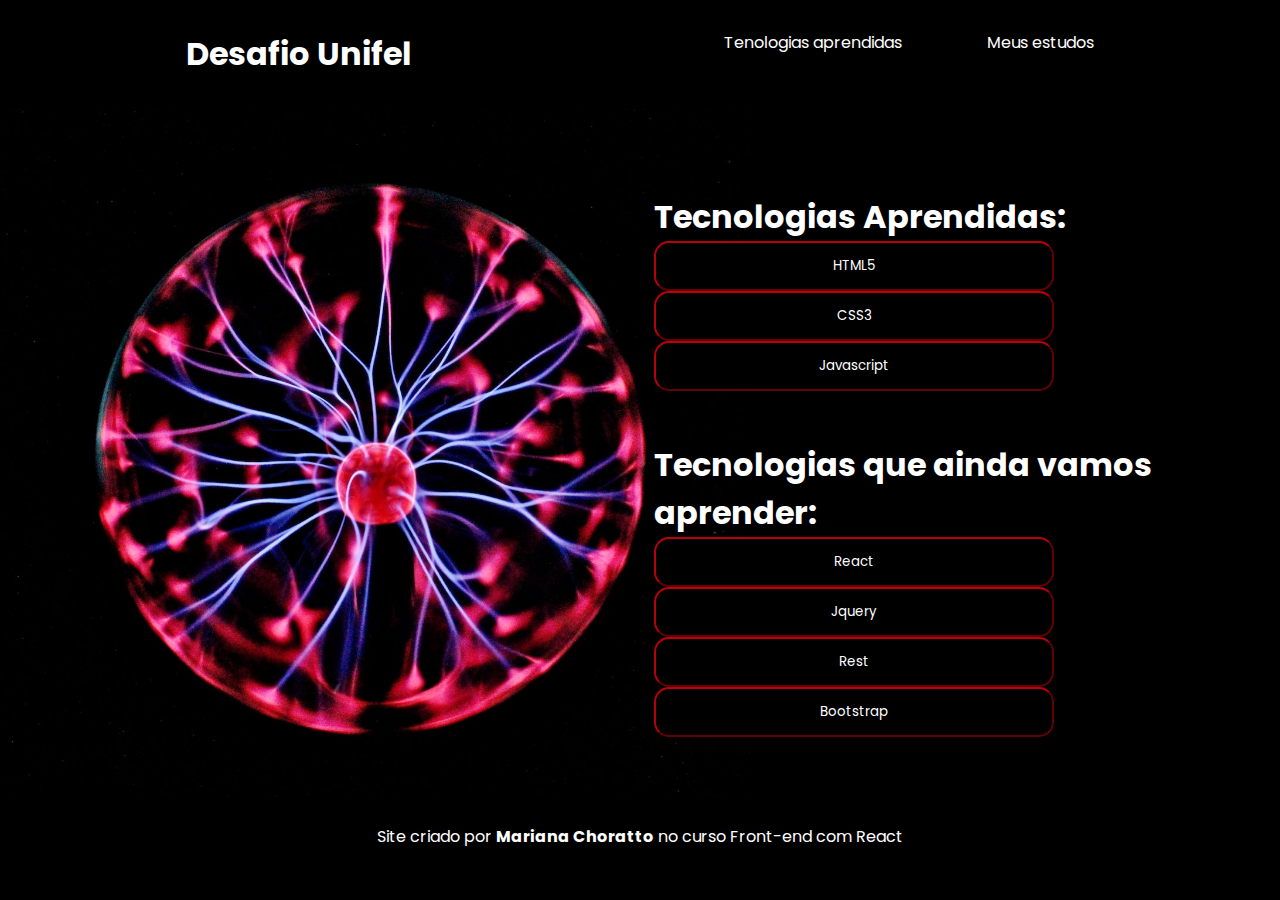
==== index.html @ f39b52f5 "commit inicial" ====
<!DOCTYPE html>
<html lang="pt-br">
<head>
    <meta charset="UTF-8">
    <meta name="viewport" content="width=device-width, initial-scale=1.0">
    <title>Desafio de Natal Unifel</title>
    <link rel="stylesheet" href="style-geral.css">
    <link rel="stylesheet" href="style-main.css">
    <!-- Fontes -->
    <link rel="preconnect" href="https://fonts.googleapis.com">
    <link rel="preconnect" href="https://fonts.gstatic.com" crossorigin>
    <link href="https://fonts.googleapis.com/css2?family=Poppins:wght@300;500;900&display=swap" rel="stylesheet">
    <!-- Favicon -->
    <link rel="icon" type="image/png" sizes="16x16" href="images/favicon-32x32.png">
    <link rel="manifest" href="/site.webmanifest">
</head>
<body>
    <header>
        <div id="cabecalho"><h1>Desafio Unifel</h1></div>
        <div id="content">
            <div><a href="./index.html">Tenologias aprendidas</a></div>
            <div><a href="./meus-estudos.html">Meus estudos</a></div>
        </div>
    </header>
    <main>
        <figure id="first-content">
            <img src="images/bola-de-plasma.jpg" alt="bola-de-plasma">
        </figure>
        <div id="second-content">
            <nav id="nav-1">
                <h1>Tecnologias Aprendidas:</h1>
                <ul>
                    <li><a href="https://developer.mozilla.org/pt-BR/docs/Web/HTML/Element" target="_blank" rel="external"><button>HTML5</button></a></li>

                    
                    <li><a href="https://developer.mozilla.org/pt-BR/docs/Web/CSS" target="_blank" rel="external"><button>CSS3</button></a></li>

                    <li><a href="https://developer.mozilla.org/pt-BR/docs/Web/JavaScript" target="_blank" rel="external"><button>Javascript</button></a></li>
                </ul>
            </nav>
            <nav id="nav-2">
                <h1>Tecnologias que ainda vamos <br>aprender:</h1>
                <ul>
                    <li><a href="https://pt-br.react.dev/blog/2023/03/16/introducing-react-dev" target="_blank" rel="external"><button>React</button></buttonReact></a></li>

                    <li><a href="https://api.jquery.com/" target="_blank" rel="external"><button>Jquery</button></a></li>

                    <li><a href="https://dev.delivery/documentacao-api-rest/" target="_blank" rel="external"><button>Rest</button></a></li>

                    <li><a href="https://getbootstrap.com.br/docs/4.1/getting-started/introduction/" target="_blank" rel="external"><button>Bootstrap</button></a></li>
                </ul>
            </nav>
        </div>
    </main>
    <footer>
        <p>Site criado por <strong>Mariana Choratto</strong> no curso Front-end com React</p>
    </footer>
</body>
</html>
---- style-geral.css ----
*{
    margin: 0;
    padding: 0;
    box-sizing: border-box;
    color: rgb(255, 255, 255);
    font-family: 'Poppins', sans-serif;
}

header{
    display: flex;
    flex-direction: row;
    justify-content: space-around;
    padding: 30px;
    /* border-bottom: 2px solid grey;
    border-radius: 15px; */
}

#content{
    display: flex;
    flex-direction: row;
    justify-content: center;
    gap: 85px;
}

#content>div>a{
    text-decoration: none;
}

#content>div>a:hover{
    color: #B80108;
}

main{
    display: flex;
    flex-direction: row;
    justify-content: space-between;
}


footer{
    text-align: center;
    padding: 10px;
    margin: 10px 0px;
}
---- style-main.css ----
body{
    background-color: rgb(0, 0, 0);
}

#first-content{
    width: 50%;
}

#first-content > img{
    width: 750px;
    object-fit: contain;
}

#second-content{
    display: flex;
    flex-direction: column;
    gap: 50px;
    margin-top: 85px;
    margin-right: 10%;
}

li{
    list-style-type: none;
}

button{
    background-color: black;
    border-color: #B80108;
    border-radius: 15px;
    height: 50px;
    width: 400px;
}

button:active{
    color: #B80108;
    transform: scale(0.95);
}

#nav-1>ul>li>a>button:hover{
    background-color: rgb(26, 65, 87);
    color: white;
}
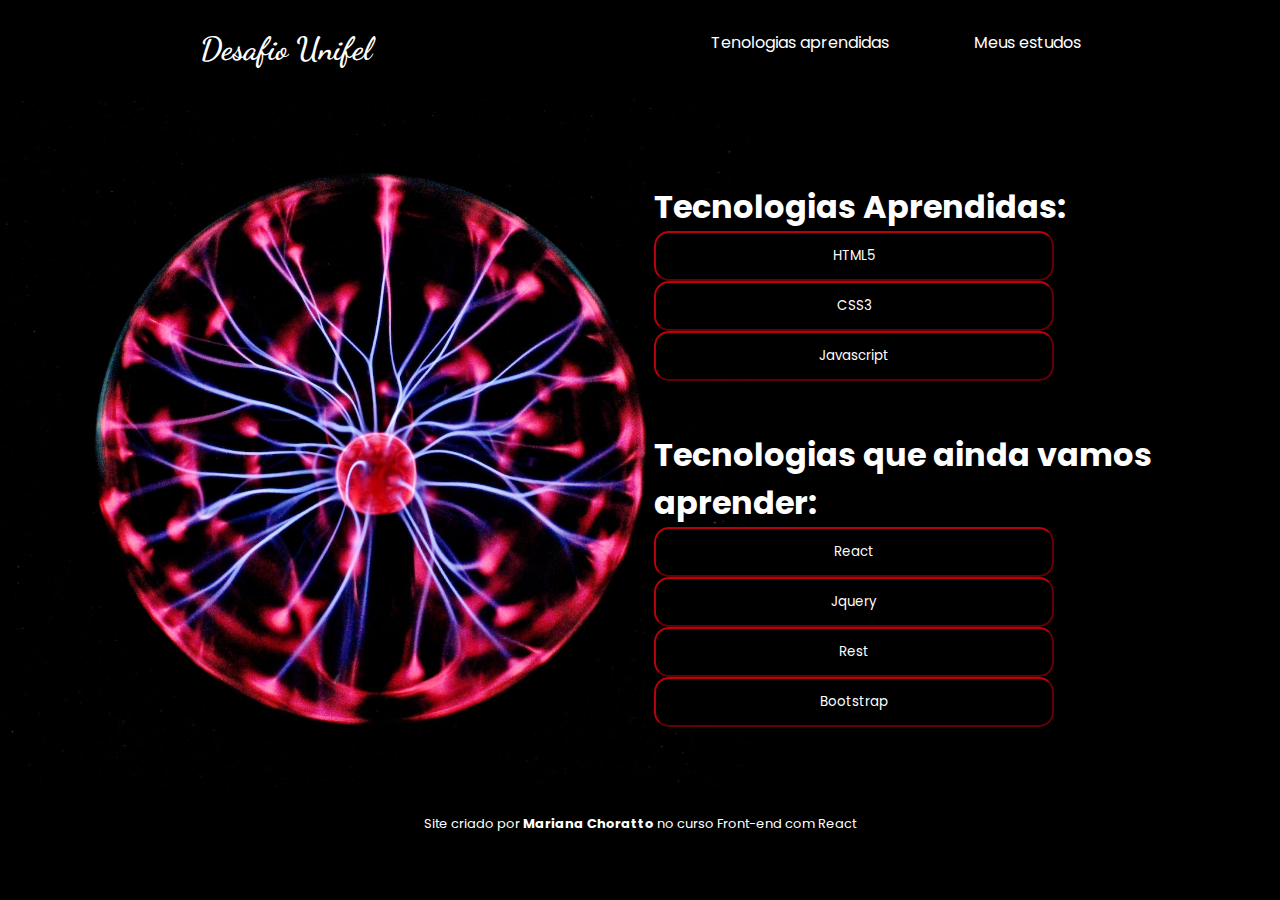
==== commit 491bbd03: "commit 2" ====
--- a/index.html
+++ b/index.html
@@ -9,7 +9,7 @@
     <!-- Fontes -->
     <link rel="preconnect" href="https://fonts.googleapis.com">
     <link rel="preconnect" href="https://fonts.gstatic.com" crossorigin>
-    <link href="https://fonts.googleapis.com/css2?family=Poppins:wght@300;500;900&display=swap" rel="stylesheet">
+    <link href="https://fonts.googleapis.com/css2?family=Poppins:wght@300;500;900&family=Dancing+Script:wght@600;700&display=swap" rel="stylesheet">
     <!-- Favicon -->
     <link rel="icon" type="image/png" sizes="16x16" href="images/favicon-32x32.png">
     <link rel="manifest" href="/site.webmanifest">
--- a/style-geral.css
+++ b/style-geral.css
@@ -13,6 +13,12 @@
     padding: 30px;
     /* border-bottom: 2px solid grey;
     border-radius: 15px; */
+}
+
+header>div>h1{
+    font-family: 'Dancing Script', cursive;
+    font-weight: 700;
+    
 }
 
 #content{
@@ -41,4 +47,5 @@
     text-align: center;
     padding: 10px;
     margin: 10px 0px;
+    font-size: small;
 }